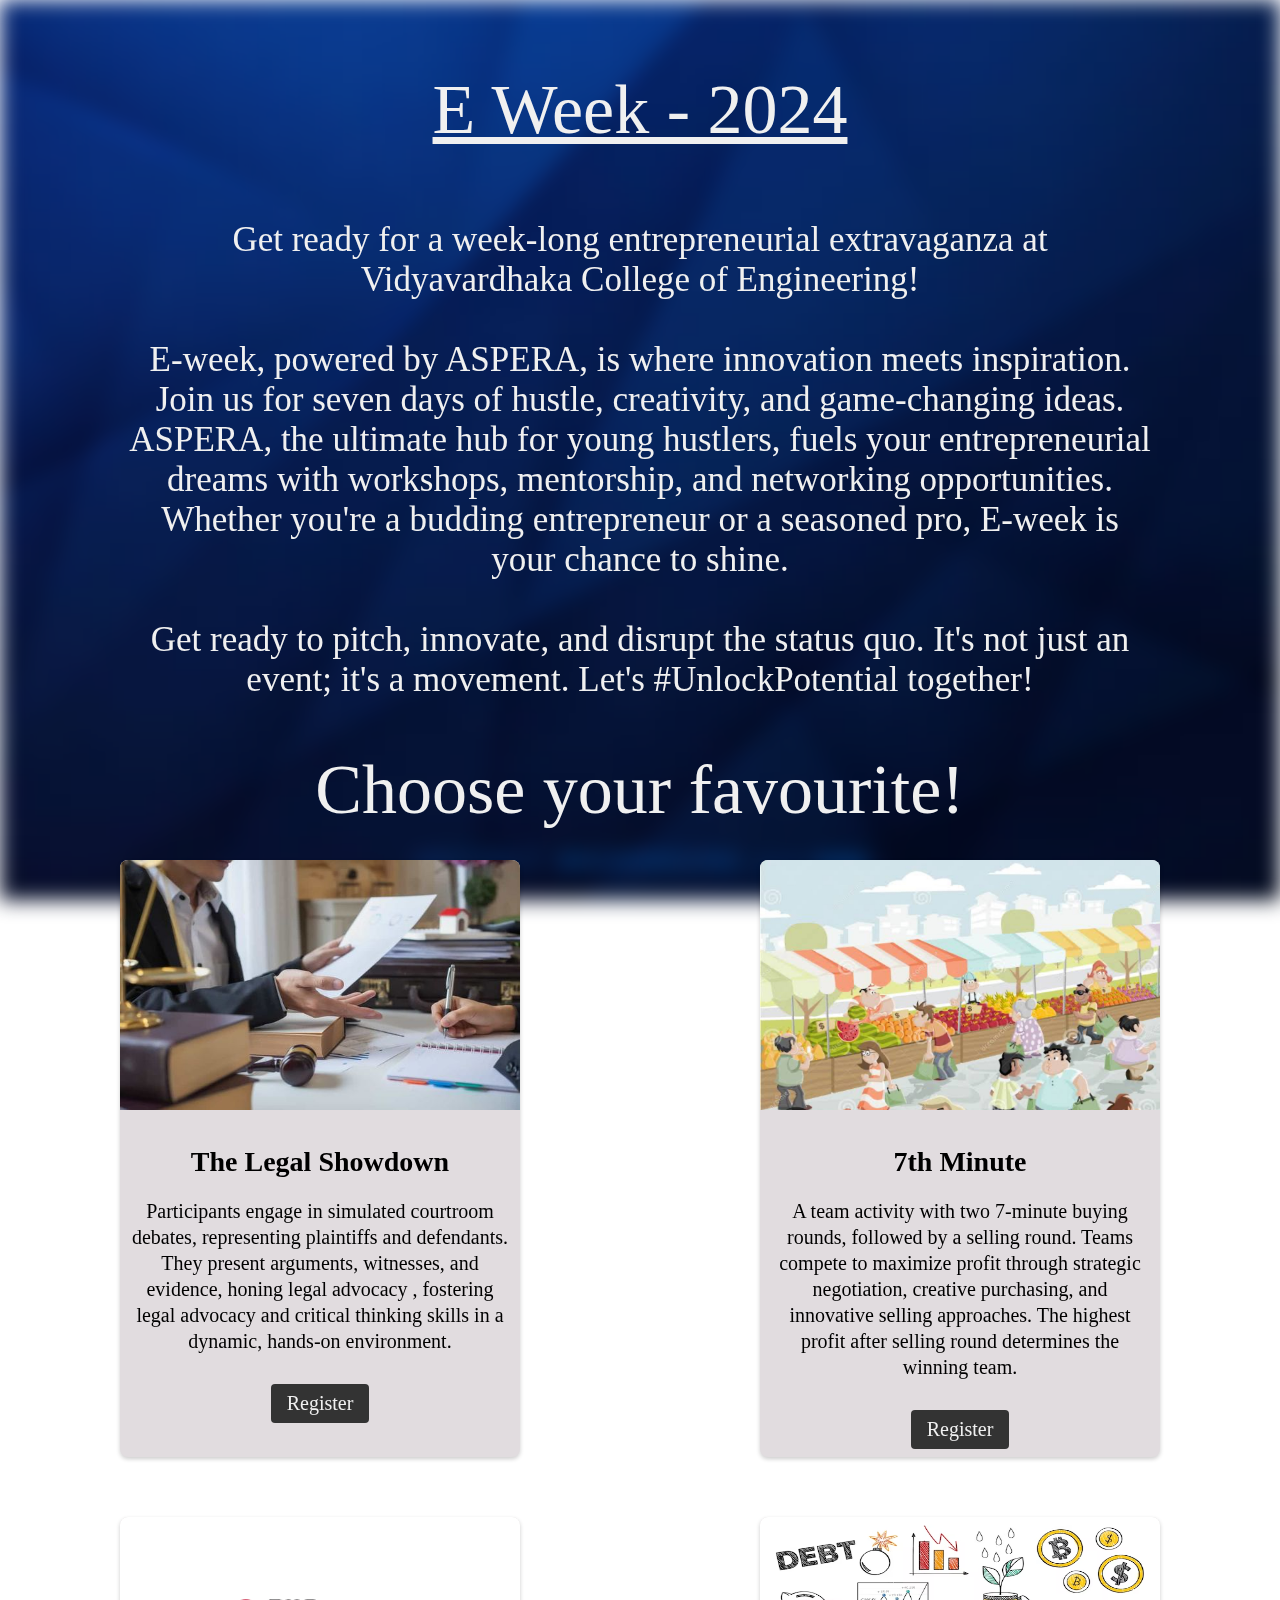
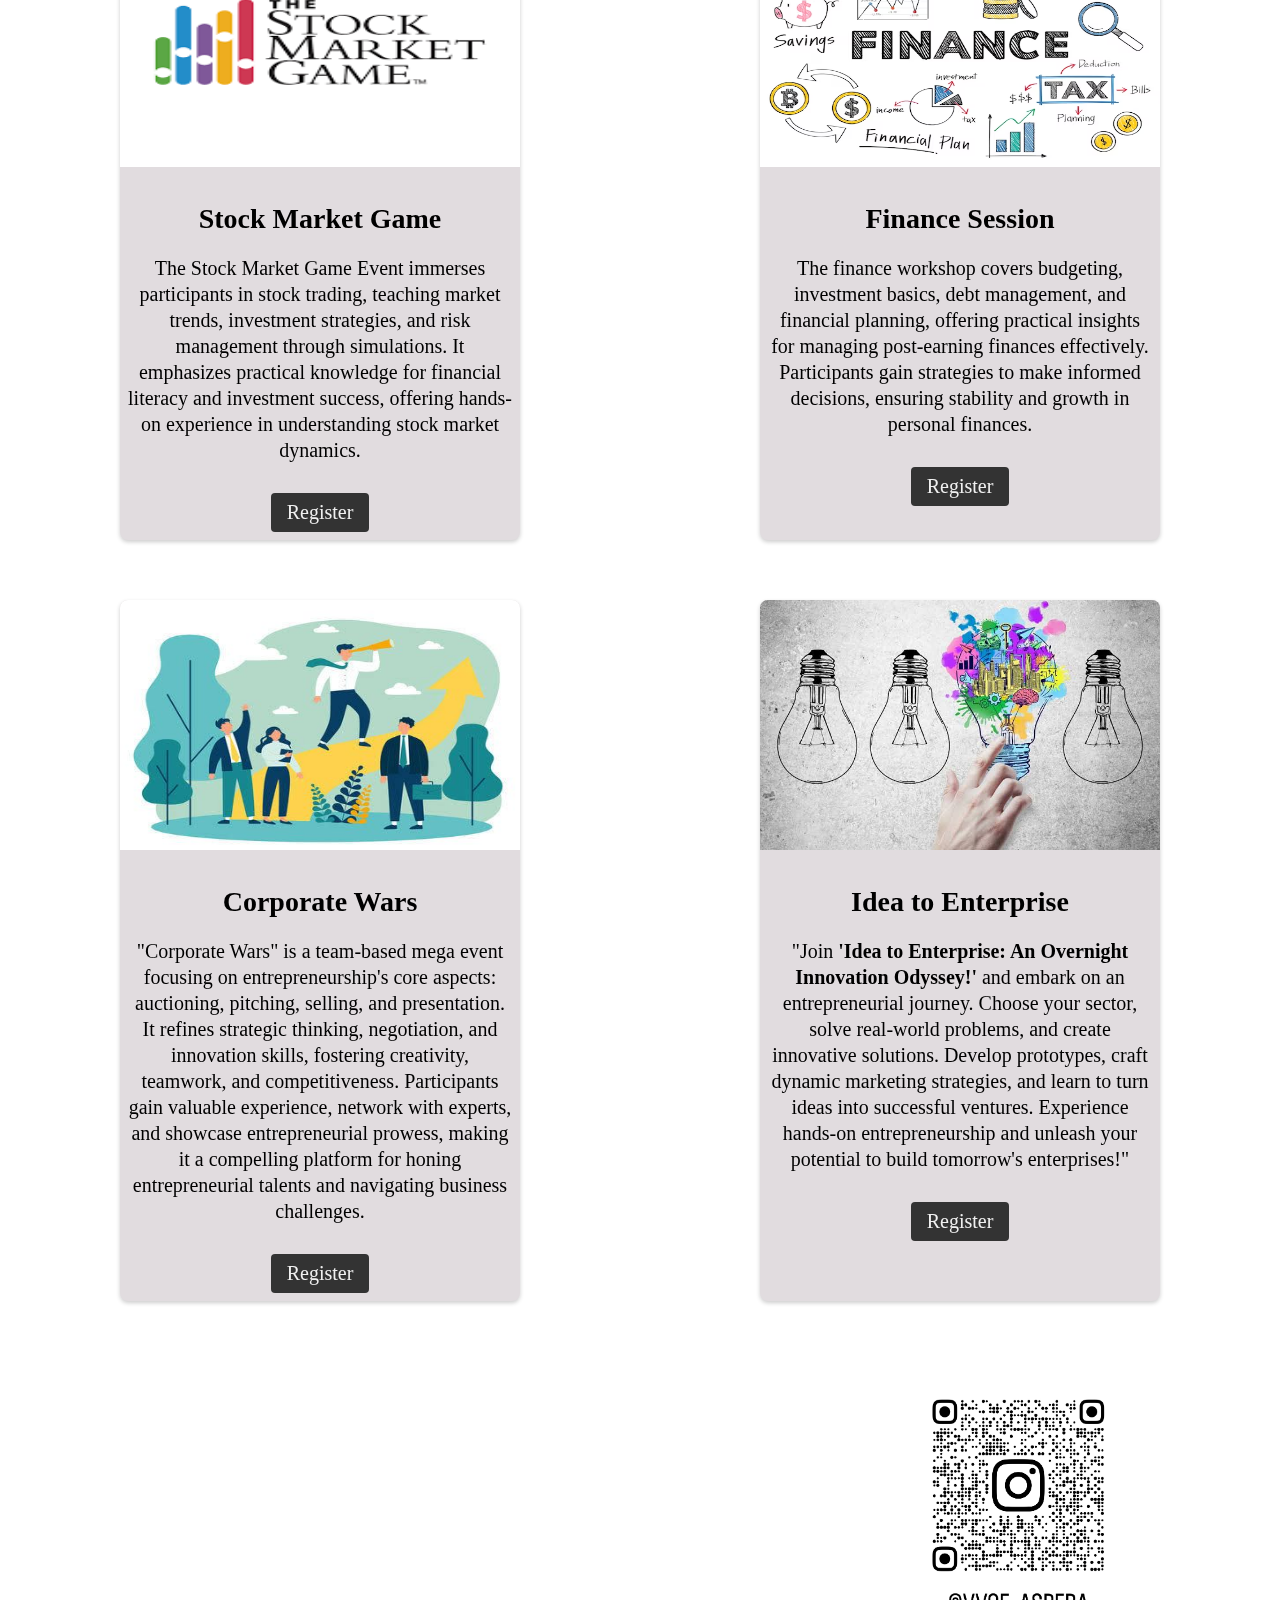
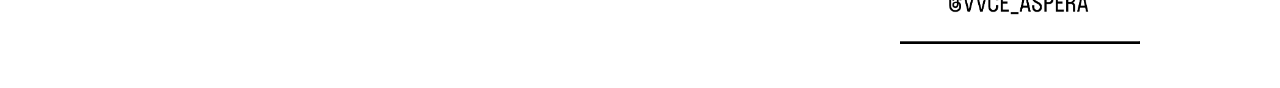
==== main.html @ 21e8a4e9 "Add files via upload" ====
<!DOCTYPE html>
<html lang="en">
<head>

    <link rel="stylesheet" href="./main.css">
    <meta charset="UTF-8">
    <meta name="viewport" content="width=device-width, initial-scale=1.0">
    <title>EWeek-2024</title>
</head>
<body>
    <div class="background-wrapper"></div>

    <div class="heading1">
        <p class="text">
            E Week - 2024
        </p>
    </div>

    <div class="desc">
        Get ready for a week-long entrepreneurial extravaganza at Vidyavardhaka College of Engineering!<br><br>E-week, powered by ASPERA, is where innovation meets inspiration. Join us for seven days of hustle, creativity, and game-changing ideas. ASPERA, the ultimate hub for young hustlers, fuels your entrepreneurial dreams with workshops, mentorship, and networking opportunities. Whether you're a budding entrepreneur or a seasoned pro, E-week is your chance to shine.<br><br> Get ready to pitch, innovate, and disrupt the status quo. It's not just an event; it's a movement. Let's #UnlockPotential together!
    </div>

    <div class="heading2">
        Choose your favourite!
    </div>

    <div class="card-container">

        <div class="card">
            <img src="images/cl.jpg">
            <div class="card-content">
                <h3>The Legal Showdown</h3>
                <p>Participants engage in simulated courtroom debates, representing plaintiffs and defendants. They present arguments, witnesses, and evidence, honing legal advocacy , fostering legal advocacy and critical thinking skills in a dynamic, hands-on environment.
                </p>
                <a href="https://forms.gle/5YorvVUPrVSTmyCM6" class="btn">Register</a>
            </div>
        </div>


        <div class="card">
            <img src="images/stock.jpg">
            <div class="card-content">
                <h3>7th Minute</h3>
                <p>A team activity with two 7-minute buying rounds, followed by a selling round. Teams compete to maximize profit through strategic negotiation, creative purchasing, and innovative selling approaches. The highest profit after selling round determines the winning team.
                </p>
                <a href="https://forms.gle/Jna4yD91LFfwH8Bf8" class="btn">Register</a>
            </div>
        </div>

        <div class="card">
            <img src="images/stockss.png">
            <div class="card-content">
                <h3>Stock Market Game</h3>
                <p>The Stock Market Game Event immerses participants in stock trading, teaching market trends, investment strategies, and risk management through simulations. It emphasizes practical knowledge for financial literacy and investment success, offering hands-on experience in understanding stock market dynamics.
                </p>
                <a href="https://forms.gle/HoKw7xM99pL3LQGU7" class="btn">Register</a>
            </div>
        </div>

        <div class="card">
            <img src="images/finance.avif">
            <div class="card-content">
                <h3>Finance Session</h3>
                <p>The finance workshop covers budgeting, investment basics, debt management, and financial planning, offering practical insights for managing post-earning finances effectively. Participants gain strategies to make informed decisions, ensuring stability and growth in personal finances.
                </p>
                <a href="https://forms.gle/R9uwt4tknCh81gP38" class="btn">Register</a>
            </div>
        </div>

        <div class="card">
            <img src="images/corporate.jpg">
            <div class="card-content">
                <h3>Corporate Wars</h3>
                <p>"Corporate Wars" is a team-based mega event focusing on entrepreneurship's core aspects: auctioning, pitching, selling, and presentation. It refines strategic thinking, negotiation, and innovation skills, fostering creativity, teamwork, and competitiveness. Participants gain valuable experience, network with experts, and showcase entrepreneurial prowess, making it a compelling platform for honing entrepreneurial talents and navigating business challenges.
                </p>
                <a href="https://forms.gle/jKehhviJkFbKNkSG7" class="btn">Register</a>
            </div>
        </div>

        <div class="card">
            <img src="images/idea.jpg">
            <div class="card-content">
                <h3>Idea to Enterprise</h3>
                <p>"Join <b>'Idea to Enterprise: An Overnight Innovation Odyssey!'</b> and embark on an entrepreneurial journey. Choose your sector, solve real-world problems, and create innovative solutions. Develop prototypes, craft dynamic marketing strategies, and learn to turn ideas into successful ventures. Experience hands-on entrepreneurship and unleash your potential to build tomorrow's enterprises!"
                </p>
                <a href="" class="btn">Register</a>
            </div>
        </div>
    </div>

    <footer class="footer">
        <div class="footer-content">
            <div class="footer-item">
                <h3>Contact Us</h3>
                <p>Rithik - 7022006568</p>
                <p>Shreesha - 6364676389</p>
            </div>
            <div class="footer-item">
                <h3>Follow Us</h3>
                <p>Instagram: <a href="https://www.instagram.com/vvce_aspera?igsh=MWY5aHNvZG81Z3Rz">@aspera</a></p>
            </div>
            <div class="footer-item qr-code">
                <img src="images/qrcode.jpg" alt="QR Code">
            </div>
        </div>
    </footer>


</body>
</html>
---- main.css ----
body {
    margin: 0;
    padding: 0;
    font-family: 'EB Garamond', serif;
}

.background-wrapper {
    position: fixed;
    top: 0;
    left: 0;
    width: 100%;
    height: 100%;
    z-index: -1;
    background-image: url('images/bg.jpg');
    background-size: cover;
    background-position: center;
    filter: blur(10px);
}

.heading1, .text, .heading2, .desc {
    text-align: center;
    color: #f0f0f0;
}
.heading2{
    font-size: 70px;
}

.text {
    margin-top: 70px;
    font-size: 70px;
    font-family: "Playfair Display", serif;
    text-decoration: underline;
}

.desc {
    font-size: 35px;
    margin: 0 auto 50px auto;
    width: 80%;
}

.card-container {
    display: flex;
    flex-wrap: wrap;
    justify-content: space-around;
    max-width: 1500px; /* Added a maximum width to prevent cards from spreading too far */
    margin: 0 auto; /* Centering the container */
}

.card {
    width: calc(45% - 40px); /* Adjusted width to make cards wider */
    max-width: 400px; /* Maximum width for each card */
    background-color: #e1dcdf;
    border-radius: 8px;
    overflow: hidden;
    box-shadow: 0px 2px 4px rgba(0, 0, 0, 0.2);
    margin: 30px;
    display: flex;
    flex-direction: column; /* Stack content vertically */
}
.card img {
    width: 100%;
    height: 250px;
}

.card-content {
    padding: 8px;
}

.card-content h3 {
    font-size: 28px;
    margin-bottom: 5px;
}

.card-content p {
    font-size: 20px;
    line-height: 1.3;
}

.card-content {
    padding: 8px;
    text-align: center; /* Center aligns the button */
}

.card-content .btn {
    display: inline-block;
    padding: 8px 16px;
    background-color: #333;
    text-decoration: none;
    border-radius: 4px;
    margin-top: 10px;
    color: #f0f0f0;
    font-size: 20px;
}



.footer {
   
    color: #fff;
    padding: 40px 0;
    text-align: center;
}

.footer-content {
    display: flex;
    justify-content: center;
    gap: 40px;
}

.footer-item {
    flex: 1;
    max-width: 300px;
    margin: 0 20px;
}

.footer-item h3 {
    font-size: 24px;
    margin-bottom: 20px;
}

.footer-item p {
    font-size: 18px;
    margin-bottom: 10px;
}

.footer-item a {
    color: #fff;
    text-decoration: none;
}

.footer-item a:hover {
    text-decoration: underline;
}

.qr-code img {
    max-width: 80%;
    height: auto;
}
@media only screen and (max-width: 768px) {
    .card-container {
        flex-direction: column;
        align-items: center;
    }

    .card {
        width: calc(100% - 40px);
    }
}
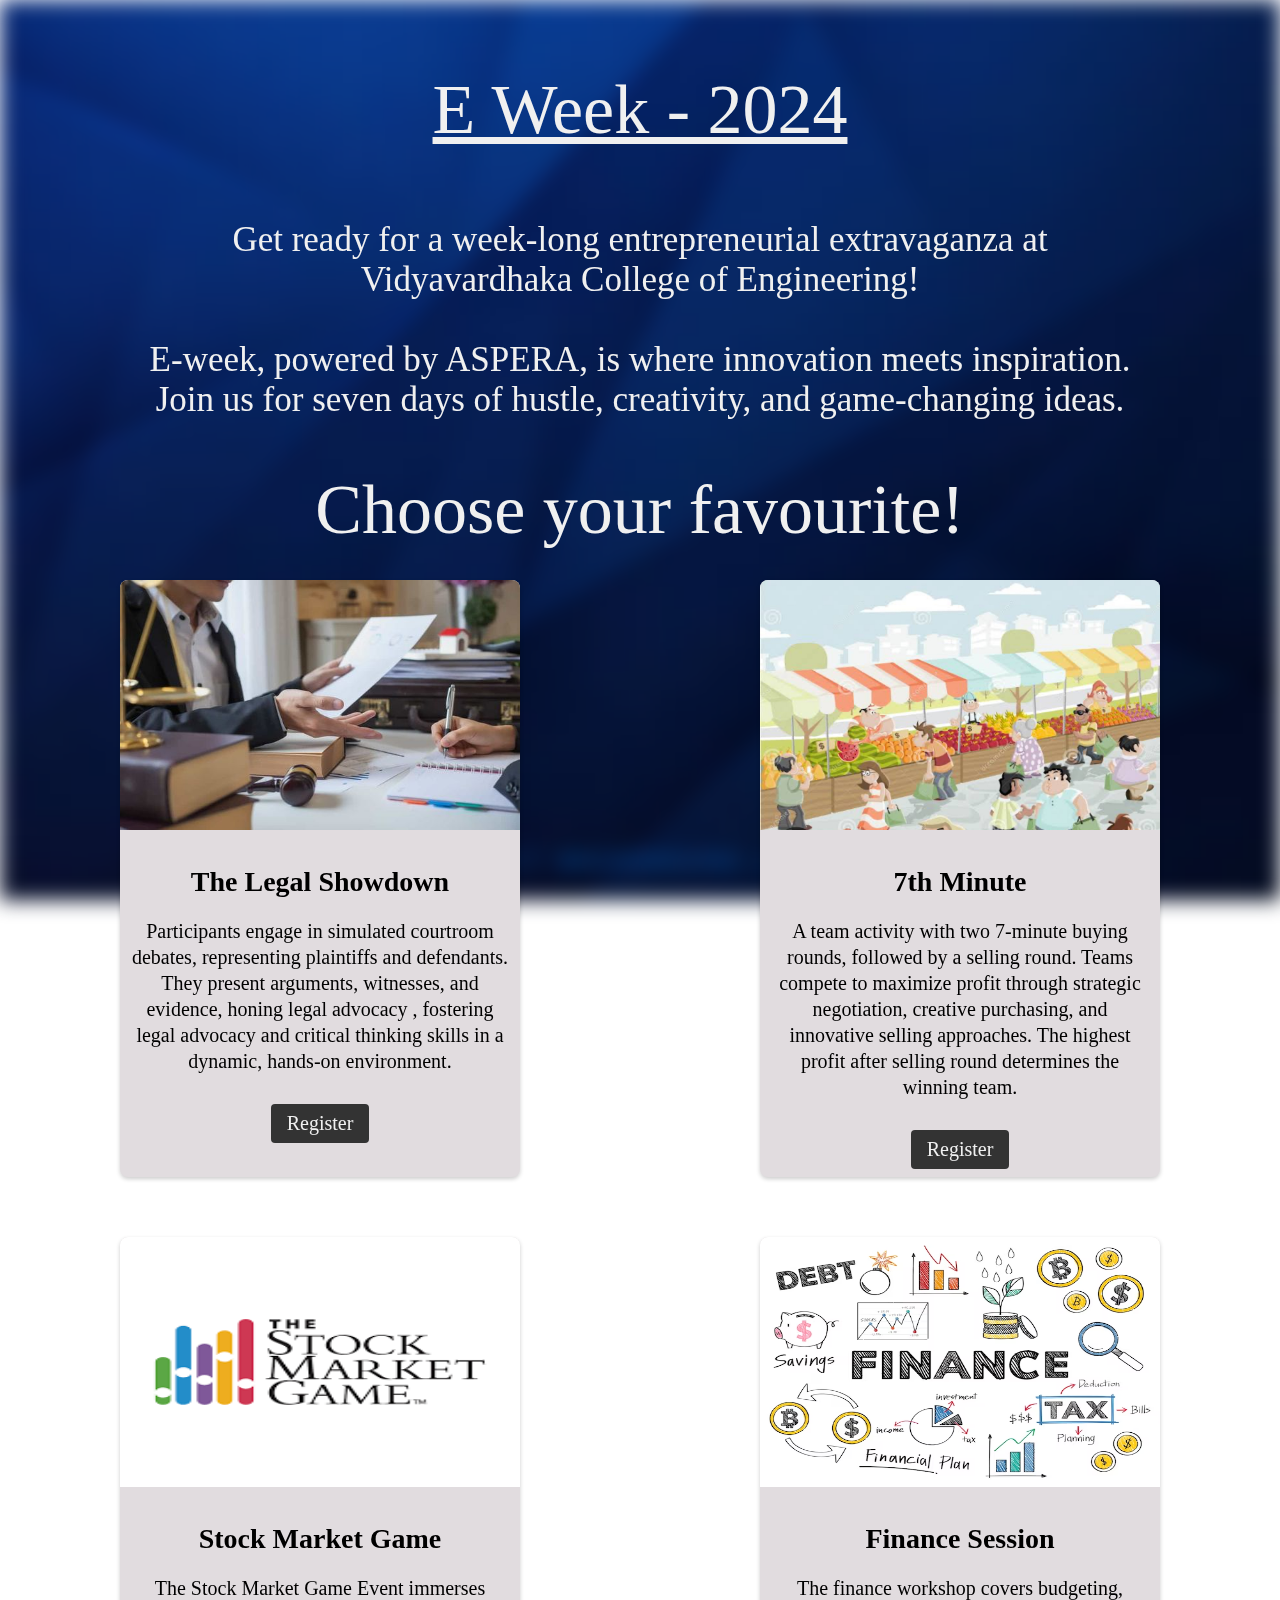
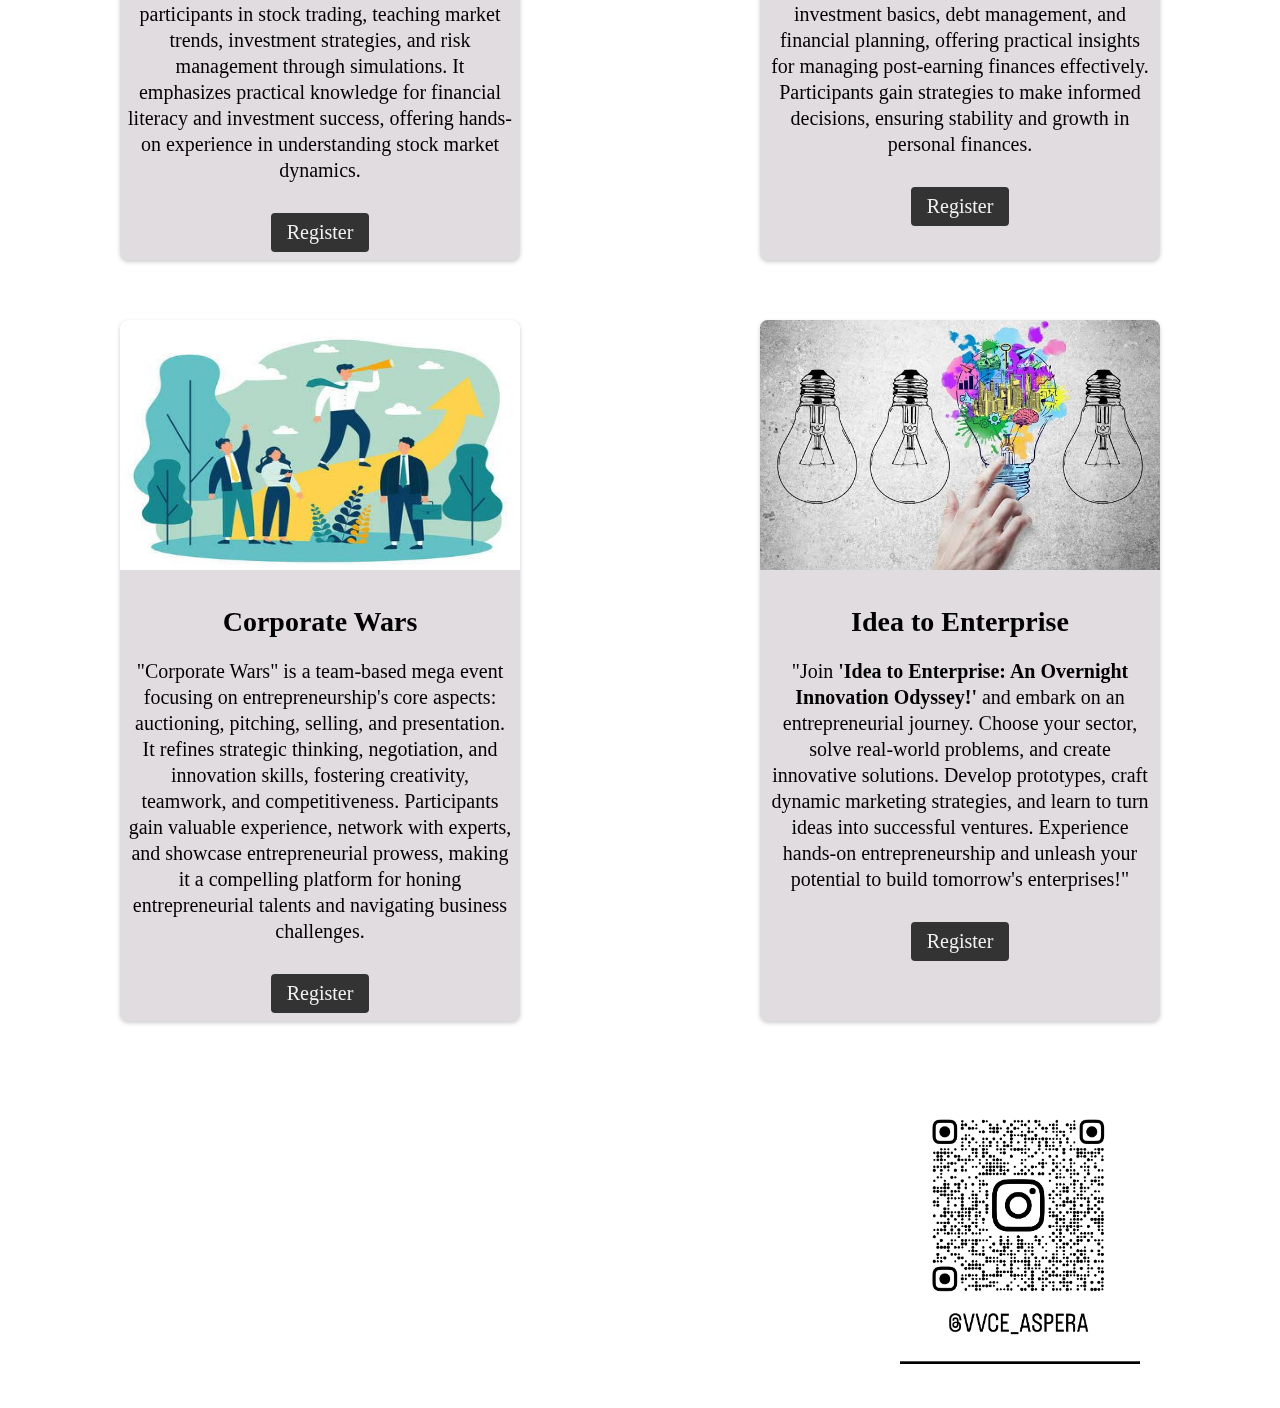
==== commit 8c62f522: "Update main.html" ====
--- a/main.html
+++ b/main.html
@@ -17,7 +17,7 @@
     </div>
 
     <div class="desc">
-        Get ready for a week-long entrepreneurial extravaganza at Vidyavardhaka College of Engineering!<br><br>E-week, powered by ASPERA, is where innovation meets inspiration. Join us for seven days of hustle, creativity, and game-changing ideas. ASPERA, the ultimate hub for young hustlers, fuels your entrepreneurial dreams with workshops, mentorship, and networking opportunities. Whether you're a budding entrepreneur or a seasoned pro, E-week is your chance to shine.<br><br> Get ready to pitch, innovate, and disrupt the status quo. It's not just an event; it's a movement. Let's #UnlockPotential together!
+        Get ready for a week-long entrepreneurial extravaganza at Vidyavardhaka College of Engineering!<br><br>E-week, powered by ASPERA, is where innovation meets inspiration. Join us for seven days of hustle, creativity, and game-changing ideas.
     </div>
 
     <div class="heading2">
@@ -107,4 +107,4 @@
 
 
 </body>
-</html>+</html>
--- a/main.css
+++ b/main.css
@@ -145,4 +145,37 @@
     .card {
         width: calc(100% - 40px);
     }
+    .heading2 {
+        font-size: 30px;
+    }
+
+    .text {
+        margin-top: 50px;
+        font-size: 30px;
+    }
+
+    .desc {
+        font-size: 20px;
+    }
+
+    .card-content h3 {
+        font-size: 24px;
+    }
+
+    .card-content p {
+        font-size: 16px;
+    }
+
+    .card-content .btn {
+        font-size: 16px;
+    }
+
+    .footer-item h3 {
+        font-size: 20px;
+    }
+
+    .footer-item p {
+        font-size: 16px;
+    }
 }
+
